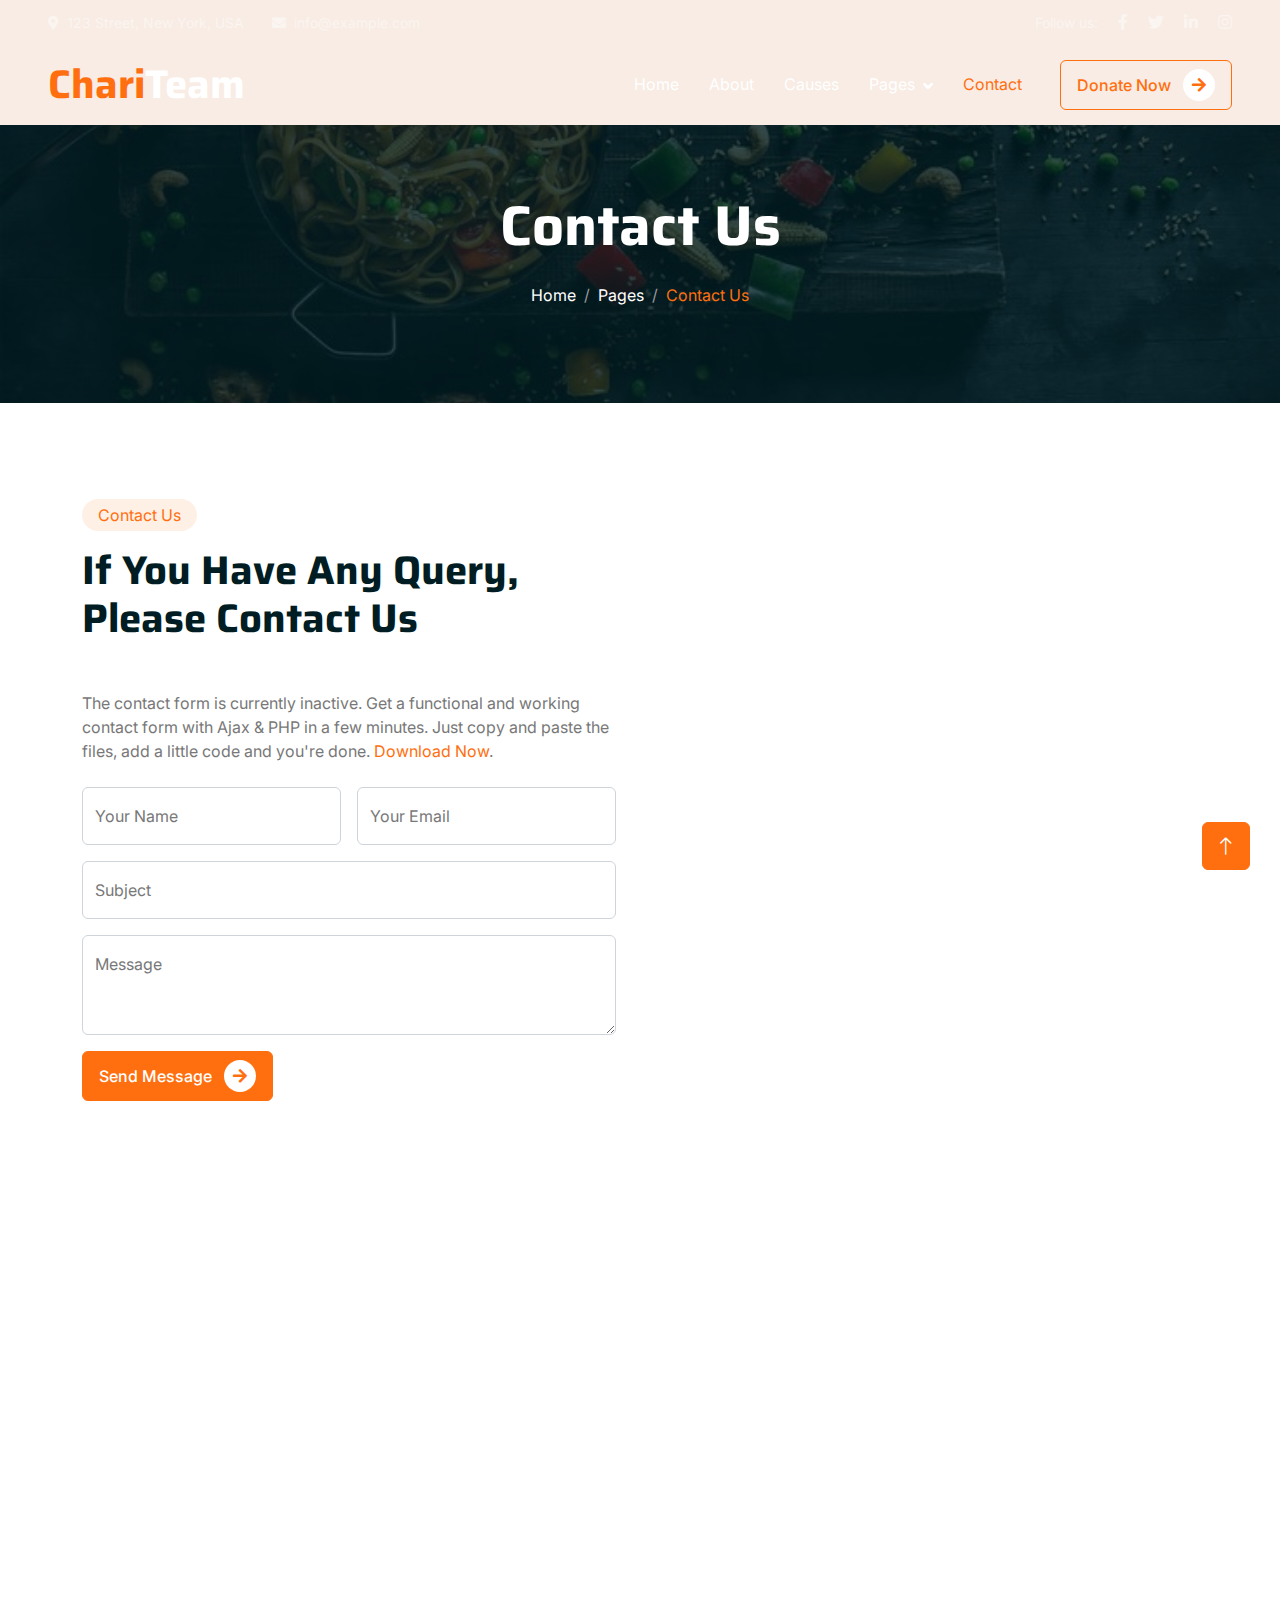
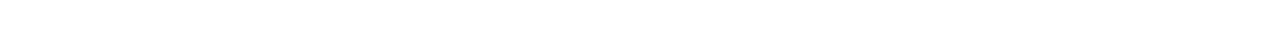
==== contact.html @ 3752bce7 "Nvabar and Hero done" ====
<!DOCTYPE html>
<html lang="en">

<head>
    <meta charset="utf-8">
    <title>ChariTeam - Free Nonprofit Website Template</title>
    <meta content="width=device-width, initial-scale=1.0" name="viewport">
    <meta content="" name="keywords">
    <meta content="" name="description">

    <!-- Favicon -->
    <link href="img/favicon.ico" rel="icon">

    <!-- Google Web Fonts -->
    <link rel="preconnect" href="https://fonts.googleapis.com">
    <link rel="preconnect" href="https://fonts.gstatic.com" crossorigin>
    <link href="https://fonts.googleapis.com/css2?family=Inter:wght@400;500;600&family=Saira:wght@500;600;700&display=swap" rel="stylesheet"> 

    <!-- Icon Font Stylesheet -->
    <link href="https://cdnjs.cloudflare.com/ajax/libs/font-awesome/5.10.0/css/all.min.css" rel="stylesheet">
    <link href="https://cdn.jsdelivr.net/npm/bootstrap-icons@1.4.1/font/bootstrap-icons.css" rel="stylesheet">

    <!-- Libraries Stylesheet -->
    <link href="lib/animate/animate.min.css" rel="stylesheet">
    <link href="lib/owlcarousel/assets/owl.carousel.min.css" rel="stylesheet">

    <!-- Customized Bootstrap Stylesheet -->
    <link href="css/bootstrap.min.css" rel="stylesheet">

    <!-- Template Stylesheet -->
    <link href="css/style.css" rel="stylesheet">
</head>

<body>
    <!-- Spinner Start -->
    <div id="spinner" class="show bg-white position-fixed translate-middle w-100 vh-100 top-50 start-50 d-flex align-items-center justify-content-center">
        <div class="spinner-grow text-primary" role="status"></div>
    </div>
    <!-- Spinner End -->


    <!-- Navbar Start -->
    <div class="container-fluid fixed-top px-0 wow fadeIn" data-wow-delay="0.1s">
        <div class="top-bar text-white-50 row gx-0 align-items-center d-none d-lg-flex">
            <div class="col-lg-6 px-5 text-start">
                <small><i class="fa fa-map-marker-alt me-2"></i>123 Street, New York, USA</small>
                <small class="ms-4"><i class="fa fa-envelope me-2"></i>info@example.com</small>
            </div>
            <div class="col-lg-6 px-5 text-end">
                <small>Follow us:</small>
                <a class="text-white-50 ms-3" href=""><i class="fab fa-facebook-f"></i></a>
                <a class="text-white-50 ms-3" href=""><i class="fab fa-twitter"></i></a>
                <a class="text-white-50 ms-3" href=""><i class="fab fa-linkedin-in"></i></a>
                <a class="text-white-50 ms-3" href=""><i class="fab fa-instagram"></i></a>
            </div>
        </div>

        <nav class="navbar navbar-expand-lg navbar-dark py-lg-0 px-lg-5 wow fadeIn" data-wow-delay="0.1s">
            <a href="index.html" class="navbar-brand ms-4 ms-lg-0">
                <h1 class="fw-bold text-primary m-0">Chari<span class="text-white">Team</span></h1>
            </a>
            <button type="button" class="navbar-toggler me-4" data-bs-toggle="collapse" data-bs-target="#navbarCollapse">
                <span class="navbar-toggler-icon"></span>
            </button>
            <div class="collapse navbar-collapse" id="navbarCollapse">
                <div class="navbar-nav ms-auto p-4 p-lg-0">
                    <a href="index.html" class="nav-item nav-link">Home</a>
                    <a href="about.html" class="nav-item nav-link">About</a>
                    <a href="causes.html" class="nav-item nav-link">Causes</a>
                    <div class="nav-item dropdown">
                        <a href="#" class="nav-link dropdown-toggle" data-bs-toggle="dropdown">Pages</a>
                        <div class="dropdown-menu m-0">
                            <a href="service.html" class="dropdown-item">Service</a>
                            <a href="donate.html" class="dropdown-item">Donate</a>
                            <a href="team.html" class="dropdown-item">Our Team</a>
                            <a href="testimonial.html" class="dropdown-item">Testimonial</a>
                            <a href="404.html" class="dropdown-item">404 Page</a>
                        </div>
                    </div>
                    <a href="contact.html" class="nav-item nav-link active">Contact</a>
                </div>
                <div class="d-none d-lg-flex ms-2">
                    <a class="btn btn-outline-primary py-2 px-3" href="">
                        Donate Now
                        <div class="d-inline-flex btn-sm-square bg-white text-primary rounded-circle ms-2">
                            <i class="fa fa-arrow-right"></i>
                        </div>
                    </a>
                </div>
            </div>
        </nav>
    </div>
    <!-- Navbar End -->


    <!-- Page Header Start -->
    <div class="container-fluid page-header mb-5 wow fadeIn" data-wow-delay="0.1s">
        <div class="container text-center">
            <h1 class="display-4 text-white animated slideInDown mb-4">Contact Us</h1>
            <nav aria-label="breadcrumb animated slideInDown">
                <ol class="breadcrumb justify-content-center mb-0">
                    <li class="breadcrumb-item"><a class="text-white" href="#">Home</a></li>
                    <li class="breadcrumb-item"><a class="text-white" href="#">Pages</a></li>
                    <li class="breadcrumb-item text-primary active" aria-current="page">Contact Us</li>
                </ol>
            </nav>
        </div>
    </div>
    <!-- Page Header End -->


    <!-- Contact Start -->
    <div class="container-xxl py-5">
        <div class="container">
            <div class="row g-5">
                <div class="col-lg-6 wow fadeIn" data-wow-delay="0.1s">
                    <div class="d-inline-block rounded-pill bg-secondary text-primary py-1 px-3 mb-3">Contact Us</div>
                    <h1 class="display-6 mb-5">If You Have Any Query, Please Contact Us</h1>
                    <p class="mb-4">The contact form is currently inactive. Get a functional and working contact form with Ajax & PHP in a few minutes. Just copy and paste the files, add a little code and you're done. <a href="https://htmlcodex.com/contact-form">Download Now</a>.</p>
                    <form>
                        <div class="row g-3">
                            <div class="col-md-6">
                                <div class="form-floating">
                                    <input type="text" class="form-control" id="name" placeholder="Your Name">
                                    <label for="name">Your Name</label>
                                </div>
                            </div>
                            <div class="col-md-6">
                                <div class="form-floating">
                                    <input type="email" class="form-control" id="email" placeholder="Your Email">
                                    <label for="email">Your Email</label>
                                </div>
                            </div>
                            <div class="col-12">
                                <div class="form-floating">
                                    <input type="text" class="form-control" id="subject" placeholder="Subject">
                                    <label for="subject">Subject</label>
                                </div>
                            </div>
                            <div class="col-12">
                                <div class="form-floating">
                                    <textarea class="form-control" placeholder="Leave a message here" id="message" style="height: 100px"></textarea>
                                    <label for="message">Message</label>
                                </div>
                            </div>
                            <div class="col-12">
                                <button class="btn btn-primary py-2 px-3 me-3">
                                    Send Message
                                    <div class="d-inline-flex btn-sm-square bg-white text-primary rounded-circle ms-2">
                                        <i class="fa fa-arrow-right"></i>
                                    </div>
                                </button>
                            </div>
                        </div>
                    </form>
                </div>
                <div class="col-lg-6 wow fadeIn" data-wow-delay="0.5s" style="min-height: 450px;">
                    <div class="position-relative rounded overflow-hidden h-100">
                        <iframe class="position-relative w-100 h-100"
                        src="https://www.google.com/maps/embed?pb=!1m18!1m12!1m3!1d3001156.4288297426!2d-78.01371936852176!3d42.72876761954724!2m3!1f0!2f0!3f0!3m2!1i1024!2i768!4f13.1!3m3!1m2!1s0x4ccc4bf0f123a5a9%3A0xddcfc6c1de189567!2sNew%20York%2C%20USA!5e0!3m2!1sen!2sbd!4v1603794290143!5m2!1sen!2sbd"
                        frameborder="0" style="min-height: 450px; border:0;" allowfullscreen="" aria-hidden="false"
                        tabindex="0"></iframe>
                    </div>
                </div>
            </div>
        </div>
    </div>
    <!-- Contact End -->


    <!-- Footer Start -->
    <div class="container-fluid bg-dark text-white-50 footer mt-5 pt-5 wow fadeIn" data-wow-delay="0.1s">
        <div class="container py-5">
            <div class="row g-5">
                <div class="col-lg-3 col-md-6">
                    <h1 class="fw-bold text-primary mb-4">Chari<span class="text-white">Team</span></h1>
                    <p>Diam dolor diam ipsum sit. Aliqu diam amet diam et eos. Clita erat ipsum et lorem et sit, sed stet lorem sit clita</p>
                    <div class="d-flex pt-2">
                        <a class="btn btn-square me-1" href=""><i class="fab fa-twitter"></i></a>
                        <a class="btn btn-square me-1" href=""><i class="fab fa-facebook-f"></i></a>
                        <a class="btn btn-square me-1" href=""><i class="fab fa-youtube"></i></a>
                        <a class="btn btn-square me-0" href=""><i class="fab fa-linkedin-in"></i></a>
                    </div>
                </div>
                <div class="col-lg-3 col-md-6">
                    <h5 class="text-light mb-4">Address</h5>
                    <p><i class="fa fa-map-marker-alt me-3"></i>123 Street, New York, USA</p>
                    <p><i class="fa fa-phone-alt me-3"></i>+012 345 67890</p>
                    <p><i class="fa fa-envelope me-3"></i>info@example.com</p>
                </div>
                <div class="col-lg-3 col-md-6">
                    <h5 class="text-light mb-4">Quick Links</h5>
                    <a class="btn btn-link" href="">About Us</a>
                    <a class="btn btn-link" href="">Contact Us</a>
                    <a class="btn btn-link" href="">Our Services</a>
                    <a class="btn btn-link" href="">Terms & Condition</a>
                    <a class="btn btn-link" href="">Support</a>
                </div>
                <div class="col-lg-3 col-md-6">
                    <h5 class="text-light mb-4">Newsletter</h5>
                    <p>Dolor amet sit justo amet elitr clita ipsum elitr est.</p>
                    <div class="position-relative mx-auto" style="max-width: 400px;">
                        <input class="form-control bg-transparent w-100 py-3 ps-4 pe-5" type="text" placeholder="Your email">
                        <button type="button" class="btn btn-primary py-2 position-absolute top-0 end-0 mt-2 me-2">SignUp</button>
                    </div>
                </div>
            </div>
        </div>
        <div class="container-fluid copyright">
            <div class="container">
                <div class="row">
                    <div class="col-md-6 text-center text-md-start mb-3 mb-md-0">
                        &copy; <a href="#">Your Site Name</a>, All Right Reserved.
                    </div>
                    <div class="col-md-6 text-center text-md-end">
                        <!--/*** This template is free as long as you keep the footer author’s credit link/attribution link/backlink. If you'd like to use the template without the footer author’s credit link/attribution link/backlink, you can purchase the Credit Removal License from "https://htmlcodex.com/credit-removal". Thank you for your support. ***/-->
                        Designed By <a href="https://htmlcodex.com">HTML Codex</a>
                    </div>
                </div>
            </div>
        </div>
    </div>
    <!-- Footer End -->


    <!-- Back to Top -->
    <a href="#" class="btn btn-lg btn-primary btn-lg-square back-to-top"><i class="bi bi-arrow-up"></i></a>


    <!-- JavaScript Libraries -->
    <script src="https://code.jquery.com/jquery-3.4.1.min.js"></script>
    <script src="https://cdn.jsdelivr.net/npm/bootstrap@5.0.0/dist/js/bootstrap.bundle.min.js"></script>
    <script src="lib/wow/wow.min.js"></script>
    <script src="lib/easing/easing.min.js"></script>
    <script src="lib/waypoints/waypoints.min.js"></script>
    <script src="lib/owlcarousel/owl.carousel.min.js"></script>
    <script src="lib/parallax/parallax.min.js"></script>

    <!-- Template Javascript -->
    <script src="js/main.js"></script>
</body>

</html>
---- css/style.css ----
/********** Template CSS **********/
:root {
    --primary: #FF6F0F;
    --secondary: #FFF0E6;
    --light: #F8F8F9;
    --dark: #001D23;
}

.back-to-top {
    position: fixed;
    display: none;
    right: 30px;
    bottom: 30px;
    z-index: 99;
}


/*** Spinner ***/
#spinner {
    opacity: 0;
    visibility: hidden;
    transition: opacity .5s ease-out, visibility 0s linear .5s;
    z-index: 99999;
}

#spinner.show {
    transition: opacity .5s ease-out, visibility 0s linear 0s;
    visibility: visible;
    opacity: 1;
}


/*** Button ***/
.btn {
    font-weight: 500;
    transition: .5s;
}

.btn.btn-primary,
.btn.btn-outline-primary:hover {
    color: #FFFFFF;
}

.btn.btn-primary:hover {
    color: var(--primary);
    background: transparent;
}

.btn-square {
    width: 38px;
    height: 38px;
}

.btn-sm-square {
    width: 32px;
    height: 32px;
}

.btn-lg-square {
    width: 48px;
    height: 48px;
}

.btn-square,
.btn-sm-square,
.btn-lg-square {
    padding: 0;
    display: flex;
    align-items: center;
    justify-content: center;
    font-weight: normal;
}


/*** Navbar ***/
.fixed-top {
    transition: .5s;
}

.top-bar {
    height: 45px;
    border-bottom: 1px solid rgba(255, 255, 255, .07);
}

.navbar .dropdown-toggle::after {
    border: none;
    content: "\f107";
    font-family: "Font Awesome 5 Free";
    font-weight: 900;
    vertical-align: middle;
    margin-left: 8px;
}

.navbar {
    height: 80px; /* Adjust this value as per your desired navbar height */
    display: flex;
    align-items: center;
}

.container-fluid {
background-color: #f8ece4;
}

.navbar .navbar-nav .nav-link {
    margin-right: 30px;
    padding: 25px 0;
    color: #FFFFFF;
    outline: none;
}

.navbar .navbar-nav .nav-link:hover,
.navbar .navbar-nav .nav-link.active {
    color: var(--primary);
}

@media (max-width: 991.98px) {
    .navbar .navbar-nav {
        margin-top: 10px;
        border-top: 1px solid rgba(0, 0, 0, .07);
        background: var(--dark);
    }

    .navbar .navbar-nav .nav-link {
        padding: 10px 0;
    }
}

@media (min-width: 992px) {
    .navbar .nav-item .dropdown-menu {
        display: block;
        visibility: hidden;
        top: 100%;
        transform: rotateX(-75deg);
        transform-origin: 0% 0%;
        transition: .5s;
        opacity: 0;
    }

    .navbar .nav-item:hover .dropdown-menu {
        transform: rotateX(0deg);
        visibility: visible;
        transition: .5s;
        opacity: 1;
    }
}


/*** Header ***/
.carousel-caption {
    top: 0;
    left: 0;
    right: 0;
    bottom: 0;
    display: flex;
    align-items: center;
    justify-content: center;
    text-align: center;
    background: rgba(0, 29, 35, .8);
    z-index: 1;
}

.carousel-control-prev,
.carousel-control-next {
    width: 15%;
}

.carousel-control-prev-icon,
.carousel-control-next-icon {
    width: 3rem;
    height: 3rem;
    background-color: var(--dark);
    border: 12px solid var(--dark);
    border-radius: 3rem;
}

@media (max-width: 768px) {
    #header-carousel .carousel-item {
        position: relative;
        min-height: 450px;
    }
    
    #header-carousel .carousel-item img {
        position: absolute;
        width: 100%;
        height: 100%;
        object-fit: cover;
    }
}

.page-header {
    padding-top: 12rem;
    padding-bottom: 6rem;
    background: linear-gradient(rgba(0, 29, 35, .8), rgba(0, 29, 35, .8)), url(../img/carousel-1.jpg) center center no-repeat;
    background-size: cover;
}

.page-header .breadcrumb-item+.breadcrumb-item::before {
    color: #999999;
}


/*** Causes ***/
.causes-item .progress {
    height: 5px;
    border-radius: 0;
    overflow: visible;
}

.causes-item .progress .progress-bar {
    position: relative;
    overflow: visible;
    width: 0px;
    border-radius: 0;
    transition: 5s;
}

.causes-item .progress .progress-bar span {
    position: absolute;
    top: -7px;
    right: 0;
    width: 40px;
    height: 19px;
    display: flex;
    align-items: center;
    justify-content: center;
    font-size: 12px;
    background: var(--primary);
    color: #FFFFFF;
}

.causes-item .causes-overlay {
    position: absolute;
    width: 100%;
    height: 0;
    top: 0;
    left: 0;
    display: flex;
    align-items: center;
    justify-content: center;
    background: rgba(0, 0, 0, .5);
    overflow: hidden;
    opacity: 0;
    transition: .5s;
}

.causes-item:hover .causes-overlay {
    height: 100%;
    opacity: 1;
}


/*** Service ***/
.service-item {
    box-shadow: 0 0 45px rgba(0, 0, 0, .06);
}


/*** Donate ***/
.donate {
    background: rgba(0, 29, 35, .8);
}

.btn-group .btn-light:hover,
.btn-group input[type="radio"]:checked+label {
    color: var(--primary);
    border-color: var(--primary);
}


/*** Team ***/
.team-item img {
    position: relative;
    top: 0;
    transition: .5s;
}

.team-item:hover img {
    top: -30px;
}

.team-item .team-text {
    position: relative;
    height: 100px;
    transition: .5s;
}

.team-item:hover .team-text {
    margin-top: -60px;
    height: 160px;
}

.team-item .team-text .team-social {
    opacity: 0;
    transition: .5s;
}

.team-item:hover .team-text .team-social {
    opacity: 1;
}

.team-item .team-social .btn {
    display: inline-flex;
    color: var(--primary);
    background: #FFFFFF;
    border-radius: 40px;
}

.team-item .team-social .btn:hover {
    color: #FFFFFF;
    background: var(--primary);
}


/*** Testimonial ***/
.testimonial-carousel::before {
    position: absolute;
    content: "";
    top: 0;
    left: 0;
    height: 100%;
    width: 0;
    background: linear-gradient(to right, rgba(255, 255, 255, 1) 0%, rgba(255, 255, 255, 0) 100%);
    z-index: 1;
}

.testimonial-carousel::after {
    position: absolute;
    content: "";
    top: 0;
    right: 0;
    height: 100%;
    width: 0;
    background: linear-gradient(to left, rgba(255, 255, 255, 1) 0%, rgba(255, 255, 255, 0) 100%);
    z-index: 1;
}

@media (min-width: 768px) {
    .testimonial-carousel::before,
    .testimonial-carousel::after {
        width: 200px;
    }
}

@media (min-width: 992px) {
    .testimonial-carousel::before,
    .testimonial-carousel::after {
        width: 300px;
    }
}

.testimonial-carousel .owl-item .testimonial-text {
    background: var(--light);
    transform: scale(.8);
    transition: .5s;
}

.testimonial-carousel .owl-item.center .testimonial-text {
    background: var(--primary);
    transform: scale(1);
}

.testimonial-carousel .owl-item .testimonial-text *,
.testimonial-carousel .owl-item .testimonial-item img {
    transition: .5s;
}

.testimonial-carousel .owl-item.center .testimonial-text * {
    color: var(--light) !important;
}

.testimonial-carousel .owl-item.center .testimonial-item img {
    background: var(--primary) !important;
} 

.testimonial-carousel .owl-nav {
    position: absolute;
    width: 350px;
    top: 15px;
    left: 50%;
    transform: translateX(-50%);
    display: flex;
    justify-content: space-between;
    opacity: 0;
    transition: .5s;
    z-index: 1;
}

.testimonial-carousel:hover .owl-nav {
    width: 300px;
    opacity: 1;
}

.testimonial-carousel .owl-nav .owl-prev,
.testimonial-carousel .owl-nav .owl-next {
    position: relative;
    color: var(--primary);
    font-size: 45px;
    transition: .5s;
}

.testimonial-carousel .owl-nav .owl-prev:hover,
.testimonial-carousel .owl-nav .owl-next:hover {
    color: var(--dark);
}


/*** Footer ***/

.footer .btn.btn-link {
    display: block;
    margin-bottom: 5px;
    padding: 0;
    text-align: left;
    color: rgba(255,255,255,0.5);
    font-weight: normal;
    text-transform: capitalize;
    transition: .3s;
}

.footer .btn.btn-link::before {
    position: relative;
    content: "\f105";
    font-family: "Font Awesome 5 Free";
    font-weight: 900;
    color: rgba(255,255,255,0.5);
    margin-right: 10px;
}

.footer .btn.btn-link:hover {
    color: var(--light);
    letter-spacing: 1px;
    box-shadow: none;
}

.footer .btn.btn-square {
    color: rgba(255,255,255,0.5);
    border: 1px solid rgba(255,255,255,0.5);
}

.footer .btn.btn-square:hover {
    color: var(--secondary);
    border-color: var(--light);
}

.footer .copyright {
    padding: 25px 0;
    font-size: 15px;
    border-top: 1px solid rgba(256, 256, 256, .1);
}

.footer .copyright a {
    color: var(--secondary);
}

.footer .copyright a:hover {
    color: var(--primary);
}
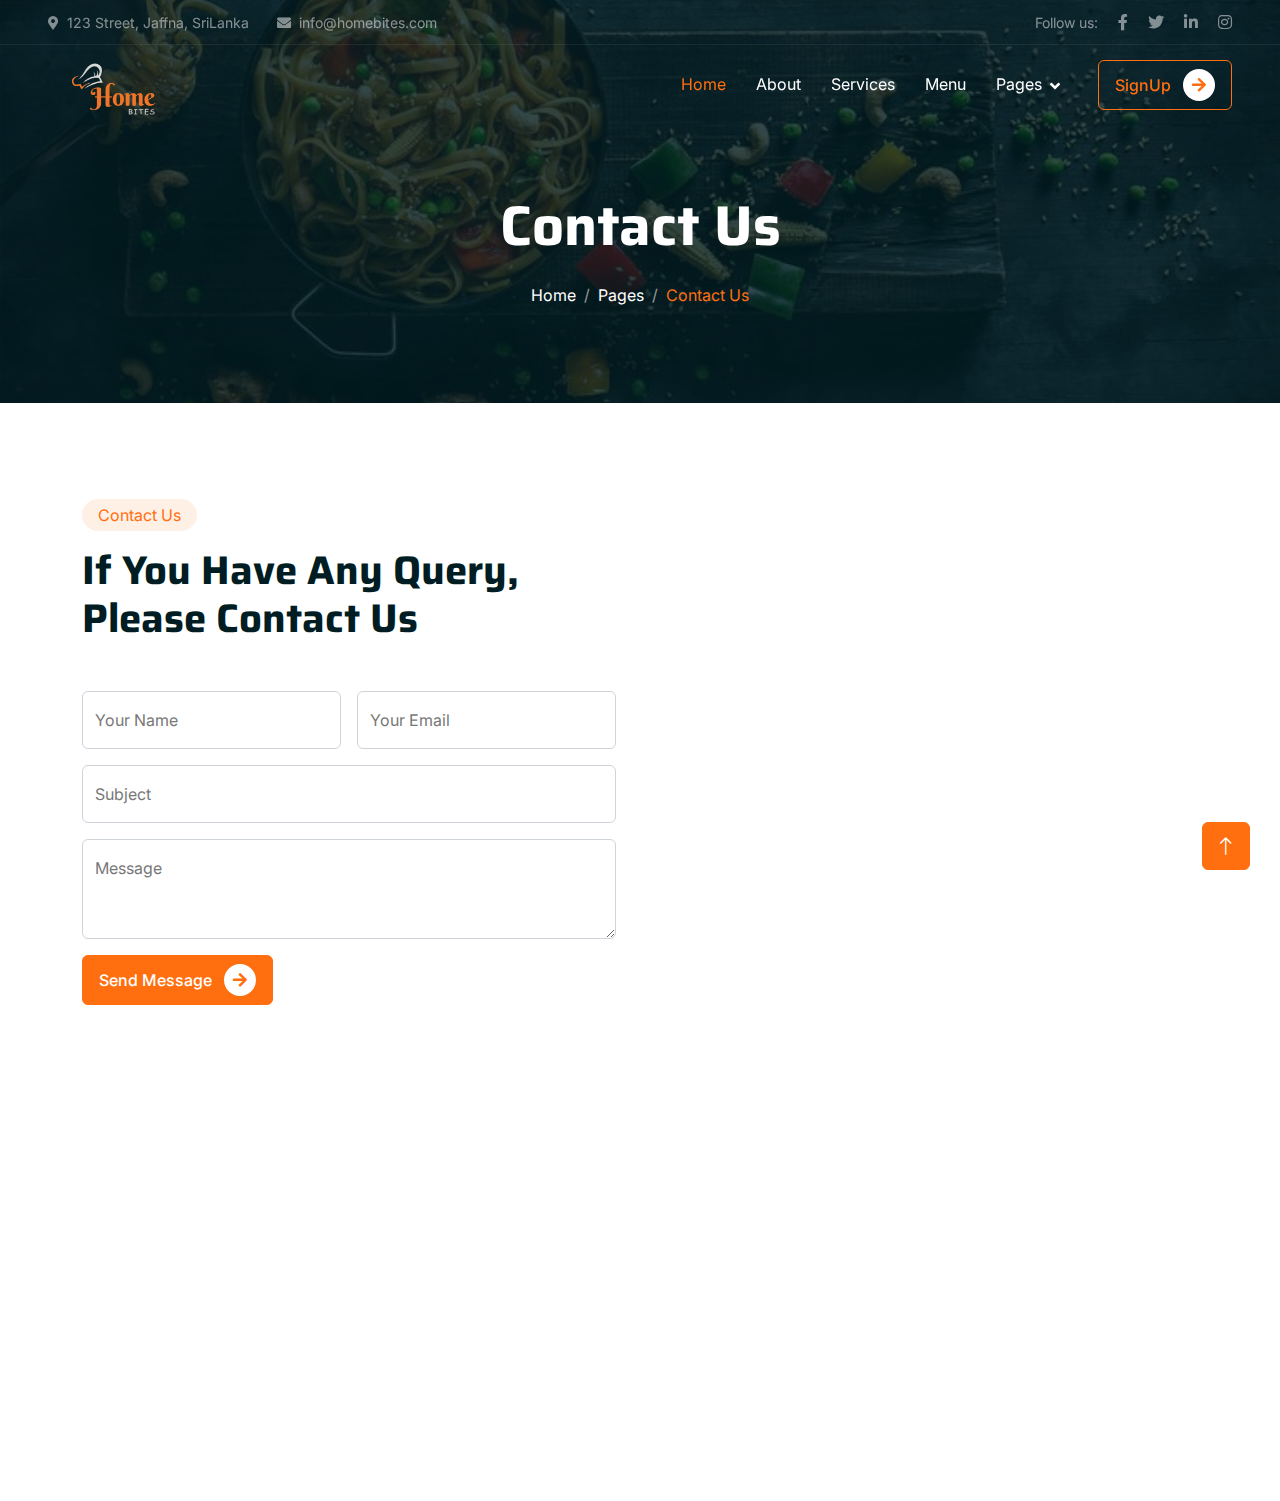
==== commit 6c2169fa: "Almost done" ====
--- a/contact.html
+++ b/contact.html
@@ -3,7 +3,7 @@
 
 <head>
     <meta charset="utf-8">
-    <title>ChariTeam - Free Nonprofit Website Template</title>
+    <title>HomeBites</title>
     <meta content="width=device-width, initial-scale=1.0" name="viewport">
     <meta content="" name="keywords">
     <meta content="" name="description">
@@ -39,12 +39,12 @@
     <!-- Spinner End -->
 
 
-    <!-- Navbar Start -->
-    <div class="container-fluid fixed-top px-0 wow fadeIn" data-wow-delay="0.1s">
+     <!-- Navbar Start -->
+     <div class="container-fluid fixed-top px-0 wow fadeIn" data-wow-delay="0.1s">
         <div class="top-bar text-white-50 row gx-0 align-items-center d-none d-lg-flex">
             <div class="col-lg-6 px-5 text-start">
-                <small><i class="fa fa-map-marker-alt me-2"></i>123 Street, New York, USA</small>
-                <small class="ms-4"><i class="fa fa-envelope me-2"></i>info@example.com</small>
+                <small><i class="fa fa-map-marker-alt me-2"></i>123 Street, Jaffna, SriLanka</small>
+                <small class="ms-4"><i class="fa fa-envelope me-2"></i>info@homebites.com</small>
             </div>
             <div class="col-lg-6 px-5 text-end">
                 <small>Follow us:</small>
@@ -56,32 +56,30 @@
         </div>
 
         <nav class="navbar navbar-expand-lg navbar-dark py-lg-0 px-lg-5 wow fadeIn" data-wow-delay="0.1s">
-            <a href="index.html" class="navbar-brand ms-4 ms-lg-0">
-                <h1 class="fw-bold text-primary m-0">Chari<span class="text-white">Team</span></h1>
+            <a href="index.html" class="navbar-brand">
+                <img src='./img/finallogo.png' style="max-height:150px; width: auto; margin-top:30px;">
             </a>
-            <button type="button" class="navbar-toggler me-4" data-bs-toggle="collapse" data-bs-target="#navbarCollapse">
+            <button type="button" class="navbar-toggler me-4" data-bs-toggle="collapse"
+                data-bs-target="#navbarCollapse">
                 <span class="navbar-toggler-icon"></span>
             </button>
             <div class="collapse navbar-collapse" id="navbarCollapse">
                 <div class="navbar-nav ms-auto p-4 p-lg-0">
-                    <a href="index.html" class="nav-item nav-link">Home</a>
-                    <a href="about.html" class="nav-item nav-link">About</a>
-                    <a href="causes.html" class="nav-item nav-link">Causes</a>
+                    <a href="index.html" class="nav-item nav-link active">Home</a>
+                    <a href="index.html" class="nav-item nav-link">About</a>
+                    <a href="index.html" class="nav-item nav-link">Services</a>
+                    <a href="index.html" class="nav-item nav-link">Menu</a>
+
                     <div class="nav-item dropdown">
                         <a href="#" class="nav-link dropdown-toggle" data-bs-toggle="dropdown">Pages</a>
                         <div class="dropdown-menu m-0">
-                            <a href="service.html" class="dropdown-item">Service</a>
-                            <a href="donate.html" class="dropdown-item">Donate</a>
-                            <a href="team.html" class="dropdown-item">Our Team</a>
-                            <a href="testimonial.html" class="dropdown-item">Testimonial</a>
-                            <a href="404.html" class="dropdown-item">404 Page</a>
+                            <a href="contact.html" class="dropdown-item">Contact</a>
                         </div>
                     </div>
-                    <a href="contact.html" class="nav-item nav-link active">Contact</a>
                 </div>
                 <div class="d-none d-lg-flex ms-2">
                     <a class="btn btn-outline-primary py-2 px-3" href="">
-                        Donate Now
+                        SignUp
                         <div class="d-inline-flex btn-sm-square bg-white text-primary rounded-circle ms-2">
                             <i class="fa fa-arrow-right"></i>
                         </div>
@@ -89,6 +87,7 @@
                 </div>
             </div>
         </nav>
+
     </div>
     <!-- Navbar End -->
 
@@ -99,9 +98,9 @@
             <h1 class="display-4 text-white animated slideInDown mb-4">Contact Us</h1>
             <nav aria-label="breadcrumb animated slideInDown">
                 <ol class="breadcrumb justify-content-center mb-0">
-                    <li class="breadcrumb-item"><a class="text-white" href="#">Home</a></li>
-                    <li class="breadcrumb-item"><a class="text-white" href="#">Pages</a></li>
-                    <li class="breadcrumb-item text-primary active" aria-current="page">Contact Us</li>
+                    <li class="breadcrumb-item"><a class="text-white" href="index.html">Home</a></li>
+                    <li class="breadcrumb-item"><a class="text-white" href="index.html">Pages</a></li>
+                    <li class="breadcrumb-item text-primary active" aria-current="contact.html">Contact Us</li>
                 </ol>
             </nav>
         </div>
@@ -116,7 +115,6 @@
                 <div class="col-lg-6 wow fadeIn" data-wow-delay="0.1s">
                     <div class="d-inline-block rounded-pill bg-secondary text-primary py-1 px-3 mb-3">Contact Us</div>
                     <h1 class="display-6 mb-5">If You Have Any Query, Please Contact Us</h1>
-                    <p class="mb-4">The contact form is currently inactive. Get a functional and working contact form with Ajax & PHP in a few minutes. Just copy and paste the files, add a little code and you're done. <a href="https://htmlcodex.com/contact-form">Download Now</a>.</p>
                     <form>
                         <div class="row g-3">
                             <div class="col-md-6">
@@ -158,8 +156,8 @@
                     <div class="position-relative rounded overflow-hidden h-100">
                         <iframe class="position-relative w-100 h-100"
                         src="https://www.google.com/maps/embed?pb=!1m18!1m12!1m3!1d3001156.4288297426!2d-78.01371936852176!3d42.72876761954724!2m3!1f0!2f0!3f0!3m2!1i1024!2i768!4f13.1!3m3!1m2!1s0x4ccc4bf0f123a5a9%3A0xddcfc6c1de189567!2sNew%20York%2C%20USA!5e0!3m2!1sen!2sbd!4v1603794290143!5m2!1sen!2sbd"
-                        frameborder="0" style="min-height: 450px; border:0;" allowfullscreen="" aria-hidden="false"
-                        tabindex="0"></iframe>
+                        frameborder="0" style="min-height: 450px; border:0;" allowfullscreen="" 
+                        ></iframe>
                     </div>
                 </div>
             </div>
@@ -168,13 +166,14 @@
     <!-- Contact End -->
 
 
-    <!-- Footer Start -->
-    <div class="container-fluid bg-dark text-white-50 footer mt-5 pt-5 wow fadeIn" data-wow-delay="0.1s">
+     <!-- Footer Start -->
+     <div class="container-fluid bg-dark text-white-50 footer wow fadeIn" data-wow-delay="0.1s">
         <div class="container py-5">
             <div class="row g-5">
                 <div class="col-lg-3 col-md-6">
-                    <h1 class="fw-bold text-primary mb-4">Chari<span class="text-white">Team</span></h1>
-                    <p>Diam dolor diam ipsum sit. Aliqu diam amet diam et eos. Clita erat ipsum et lorem et sit, sed stet lorem sit clita</p>
+                    <h1 class="fw-bold text-primary mb-4">Home<span class="text-white">Bites</span></h1>
+                    <p>We take pride in serving freshly prepared dishes crafted with the finest ingredients. Whether
+                        you're here for a quick bite or a grand feast, our menu offers something for everyone. </p>
                     <div class="d-flex pt-2">
                         <a class="btn btn-square me-1" href=""><i class="fab fa-twitter"></i></a>
                         <a class="btn btn-square me-1" href=""><i class="fab fa-facebook-f"></i></a>
@@ -184,24 +183,26 @@
                 </div>
                 <div class="col-lg-3 col-md-6">
                     <h5 class="text-light mb-4">Address</h5>
-                    <p><i class="fa fa-map-marker-alt me-3"></i>123 Street, New York, USA</p>
-                    <p><i class="fa fa-phone-alt me-3"></i>+012 345 67890</p>
-                    <p><i class="fa fa-envelope me-3"></i>info@example.com</p>
+                    <p><i class="fa fa-map-marker-alt me-3"></i>123 Street, Jaffna, SriLanka</p>
+                    <p><i class="fa fa-phone-alt me-3"></i>+077 123 4567</p>
+                    <p><i class="fa fa-envelope me-3"></i>info@homebites.com</p>
                 </div>
                 <div class="col-lg-3 col-md-6">
                     <h5 class="text-light mb-4">Quick Links</h5>
-                    <a class="btn btn-link" href="">About Us</a>
-                    <a class="btn btn-link" href="">Contact Us</a>
-                    <a class="btn btn-link" href="">Our Services</a>
+                    <a class="btn btn-link" href="index.html">About Us</a>
+                    <a class="btn btn-link" href="contact.html">Contact Us</a>
+                    <a class="btn btn-link" href="index.html">Our Services</a>
                     <a class="btn btn-link" href="">Terms & Condition</a>
                     <a class="btn btn-link" href="">Support</a>
                 </div>
                 <div class="col-lg-3 col-md-6">
                     <h5 class="text-light mb-4">Newsletter</h5>
-                    <p>Dolor amet sit justo amet elitr clita ipsum elitr est.</p>
+                    <p>Where Every Bite Feels Like Home.</p>
                     <div class="position-relative mx-auto" style="max-width: 400px;">
-                        <input class="form-control bg-transparent w-100 py-3 ps-4 pe-5" type="text" placeholder="Your email">
-                        <button type="button" class="btn btn-primary py-2 position-absolute top-0 end-0 mt-2 me-2">SignUp</button>
+                        <input class="form-control bg-transparent w-100 py-3 ps-4 pe-5" type="text"
+                            placeholder="Your email">
+                        <button type="button"
+                            class="btn btn-primary py-2 position-absolute top-0 end-0 mt-2 me-2">SignUp</button>
                     </div>
                 </div>
             </div>
@@ -210,17 +211,18 @@
             <div class="container">
                 <div class="row">
                     <div class="col-md-6 text-center text-md-start mb-3 mb-md-0">
-                        &copy; <a href="#">Your Site Name</a>, All Right Reserved.
+                        &copy; <a href="#">HomeBites</a>, All Right Reserved.
                     </div>
                     <div class="col-md-6 text-center text-md-end">
                         <!--/*** This template is free as long as you keep the footer author’s credit link/attribution link/backlink. If you'd like to use the template without the footer author’s credit link/attribution link/backlink, you can purchase the Credit Removal License from "https://htmlcodex.com/credit-removal". Thank you for your support. ***/-->
-                        Designed By <a href="https://htmlcodex.com">HTML Codex</a>
+                        Designed By Uki Cohort 11
                     </div>
                 </div>
             </div>
         </div>
     </div>
     <!-- Footer End -->
+      
 
 
     <!-- Back to Top -->
--- a/css/style.css
+++ b/css/style.css
@@ -97,8 +97,13 @@
     align-items: center;
 }
 
-.container-fluid {
+.hello {
 background-color: #f8ece4;
+}
+
+.helloo{
+    background-color: #f8ece4;
+
 }
 
 .navbar .navbar-nav .nav-link {
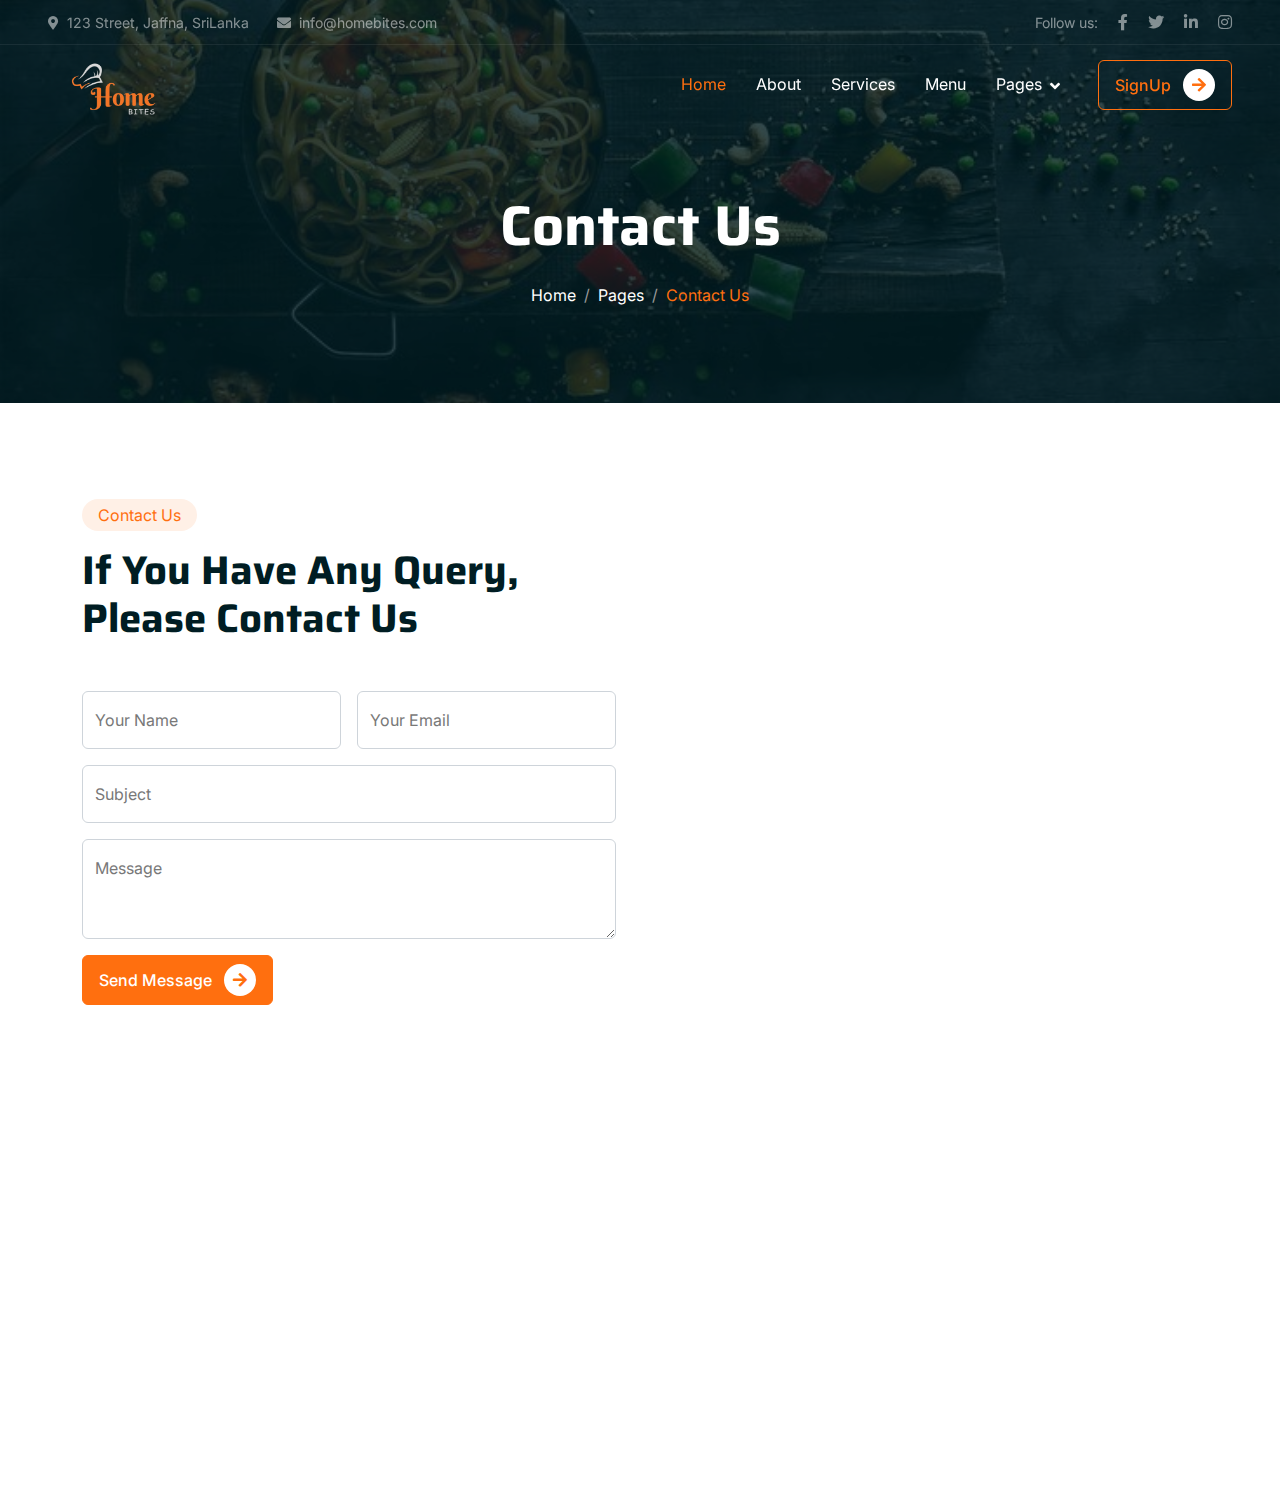
==== commit 72066681: "Almost done" ====
--- a/contact.html
+++ b/contact.html
@@ -226,7 +226,6 @@
 
 
     <!-- Back to Top -->
-    <a href="#" class="btn btn-lg btn-primary btn-lg-square back-to-top"><i class="bi bi-arrow-up"></i></a>
 
 
     <!-- JavaScript Libraries -->
